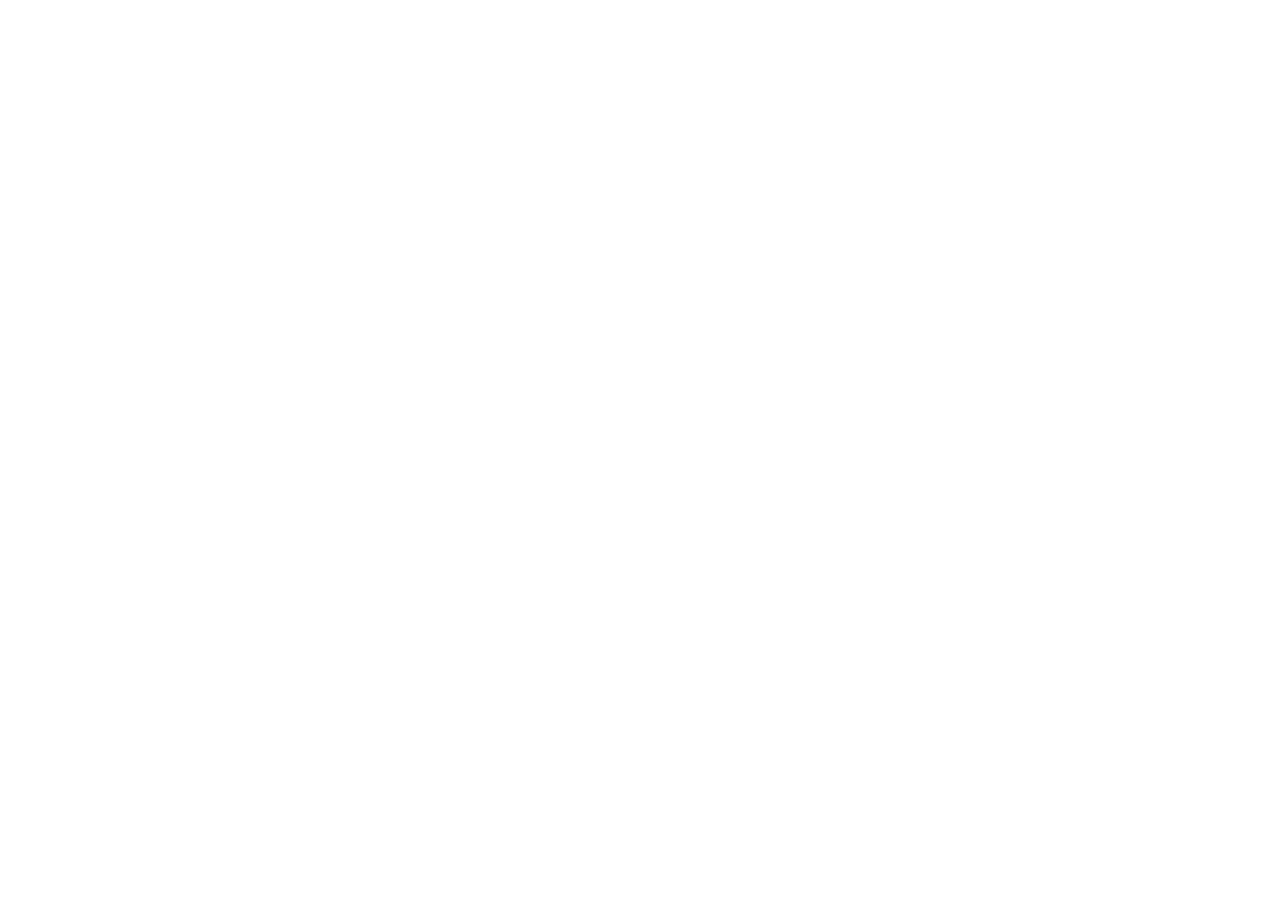
==== blabla.html @ 0b063b3e "type shit" ====
<!DOCTYPE html>
<html lang="en">
<head>
    <meta charset="UTF-8">
    <meta name="viewport" content="width=device-width, initial-scale=1.0">
    <title>Document</title>
</head>
<body>
    
</body>
</html>
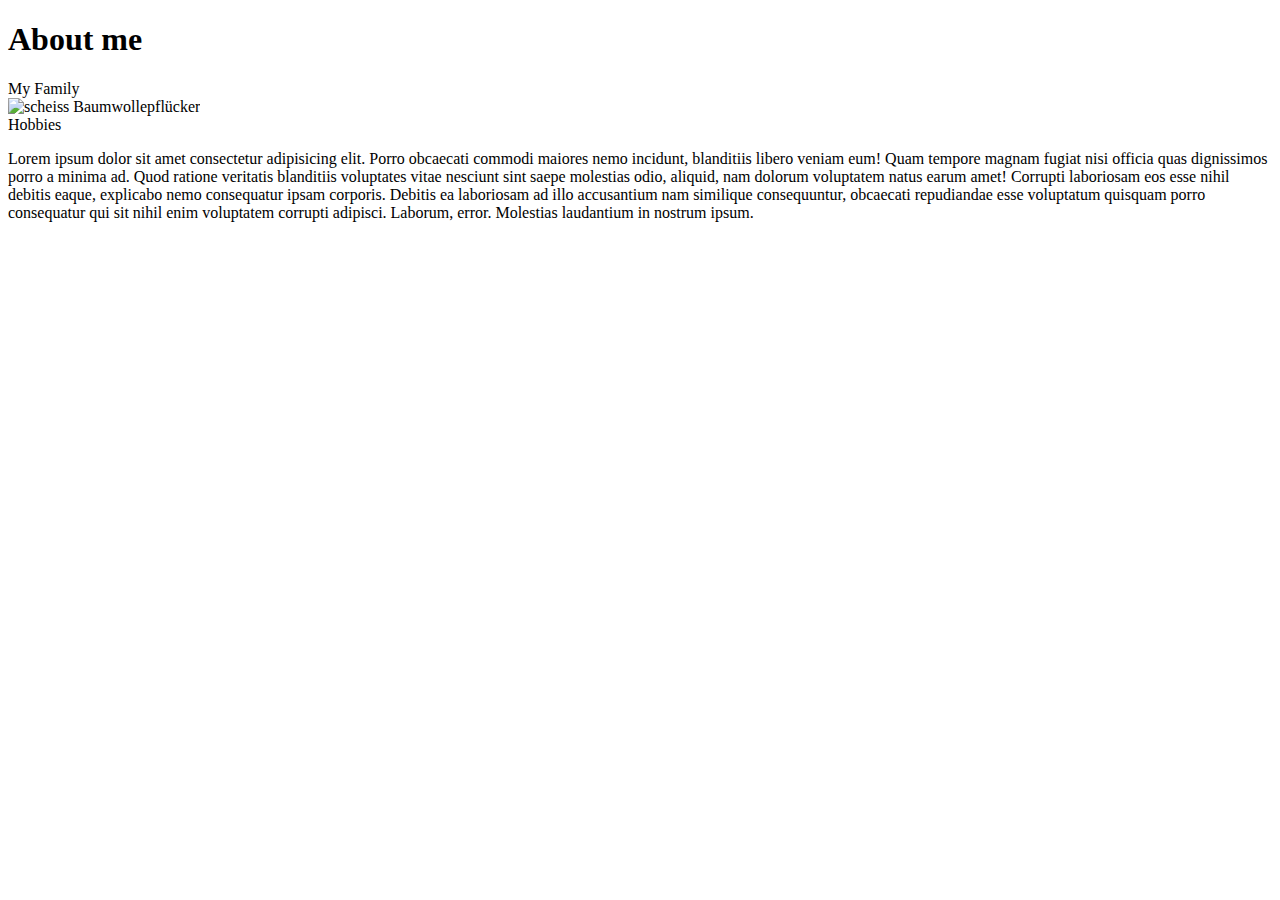
==== commit d0624dbb: "commit everything" ====
--- a/blabla.html
+++ b/blabla.html
@@ -6,6 +6,31 @@
     <title>Document</title>
 </head>
 <body>
-    
+    <main>
+        <div>
+            <h1 class="text-center mt-5 mb-5 text-white">About me</h1>
+        </div>
+        <div class="half-card ">
+            <div class="container">
+                <div class="card text-bg-dark">
+                    <div class="card-header">My Family</div>
+                    <img src="./imgs/cotton-2789838_1280.png" alt="scheiss Baumwollepflücker" width="500" height="500">
+                </div>
+            </div>
+            <div class="container">
+                <div class="card text-bg-dark">
+                    <div class="card-header">Hobbies</div>
+                    <div class="card-body">
+                    <p class="card-text">Lorem ipsum dolor sit amet consectetur adipisicing elit. Porro obcaecati commodi maiores nemo incidunt, blanditiis libero veniam eum! Quam tempore magnam fugiat nisi officia quas dignissimos porro a minima ad.
+                    Quod ratione veritatis blanditiis voluptates vitae nesciunt sint saepe molestias odio, aliquid, nam dolorum voluptatem natus earum amet! Corrupti laboriosam eos esse nihil debitis eaque, explicabo nemo consequatur ipsam corporis.
+                    Debitis ea laboriosam ad illo accusantium nam similique consequuntur, obcaecati repudiandae esse voluptatum quisquam porro consequatur qui sit nihil enim voluptatem corrupti adipisci. Laborum, error. Molestias laudantium in nostrum ipsum.</p>
+                    </div>
+                </div>
+            </div>
+        </div>
+    </main>
+    <footer>
+
+    </footer>
 </body>
 </html>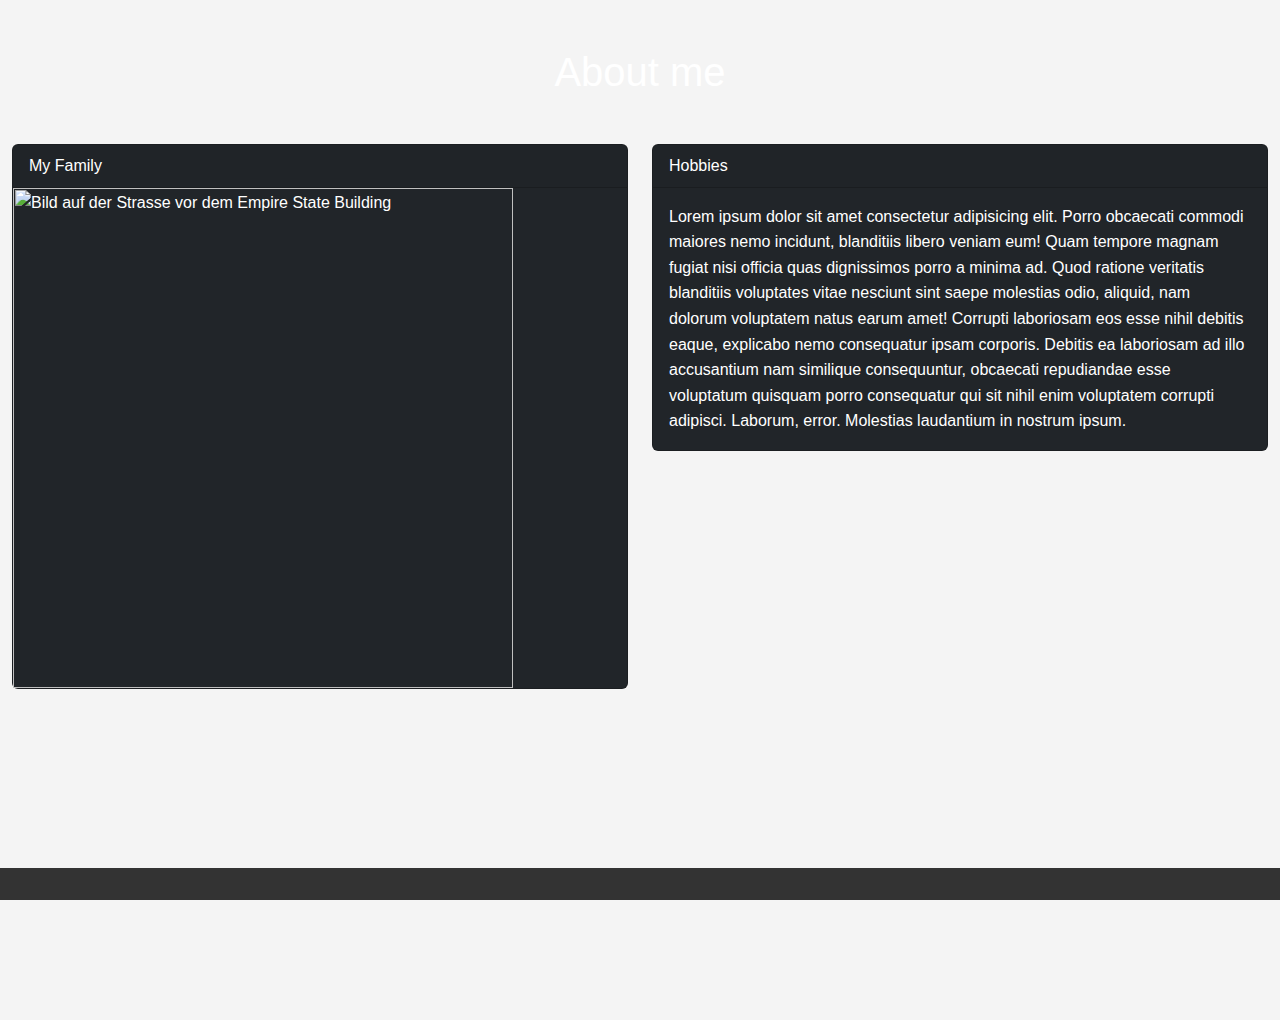
==== commit 7562e069: "commit everything" ====
--- a/blabla.html
+++ b/blabla.html
@@ -1,10 +1,12 @@
-<!DOCTYPE html>
 <html lang="en">
-<head>
-    <meta charset="UTF-8">
-    <meta name="viewport" content="width=device-width, initial-scale=1.0">
-    <title>Document</title>
-</head>
+  <head>
+      <meta charset="UTF-8">
+      <meta name="viewport" content="width=device-width, initial-scale=1.0">
+      <title>Simple Website</title>
+      <link href="https://cdn.jsdelivr.net/npm/bootstrap@5.3.3/dist/css/bootstrap.min.css" rel="stylesheet" integrity="sha384-QWTKZyjpPEjISv5WaRU9OFeRpok6YctnYmDr5pNlyT2bRjXh0JMhjY6hW+ALEwIH" crossorigin="anonymous">
+      <script src="https://cdn.jsdelivr.net/npm/bootstrap@5.3.3/dist/js/bootstrap.bundle.min.js" integrity="sha384-YvpcrYf0tY3lHB60NNkmXc5s9fDVZLESaAA55NDzOxhy9GkcIdslK1eN7N6jIeHz" crossorigin="anonymous"></script>
+      <link rel="stylesheet" href="./css/style.css">
+  </head>
 <body>
     <main>
         <div>
@@ -14,7 +16,7 @@
             <div class="container">
                 <div class="card text-bg-dark">
                     <div class="card-header">My Family</div>
-                    <img src="./imgs/cotton-2789838_1280.png" alt="scheiss Baumwollepflücker" width="500" height="500">
+                    <img src="./images/josh-hild-bSM_jWP5gwc-unsplash.jpg" alt="Bild auf der Strasse vor dem Empire State Building" width="500" height="500">
                 </div>
             </div>
             <div class="container">
--- a/css/style.css
+++ b/css/style.css
@@ -0,0 +1,81 @@
+* {
+    margin: 0;
+    padding: 0;
+    box-sizing: border-box;
+}
+
+body {
+    font-family: Arial, sans-serif;
+    line-height: 1.6;
+    background-color: #f4f4f4;
+    color: #333;
+    min-height: 100vh;
+    display: flex;
+    flex-direction: column;
+    margin-bottom: 120px;
+}
+
+.cool {
+    background-image: url("../images/josh-hild-bSM_jWP5gwc-unsplash.jpg");
+}
+
+header {
+    background: #333;
+    color: #fff;
+    padding: 1rem 0;
+    text-align: center;
+}
+
+header h1 {
+    margin-bottom: 0.5rem;
+}
+
+nav ul {
+    list-style: none;
+    padding: 0;
+}
+
+nav ul li {
+    display: inline;
+    margin: 0 0.5rem;
+}
+
+nav ul li a {
+    color: #fff;
+    text-decoration: none;
+    font-weight: bold;
+}
+
+main section {
+    margin-bottom: 2rem;
+    background: #fff;
+    padding: 1rem;
+    border-radius: 5px;
+    box-shadow: 0 0 10px rgba(0, 0, 0, 0.1);
+}
+
+main section img {
+    max-width: 100%;
+    height: auto;
+    border-radius: 5px;
+    margin-bottom: 1rem;
+}
+
+footer {
+    background: #333;
+    color: #fff;
+    text-align: center;
+    padding: 1rem 0;
+    position: fixed;
+    width: 100%;
+    bottom: 0;
+}
+
+.background {
+    background: rgb(0, 147, 233);
+}
+
+.half-card{
+    display: flex;
+    justify-content: space-around;
+}
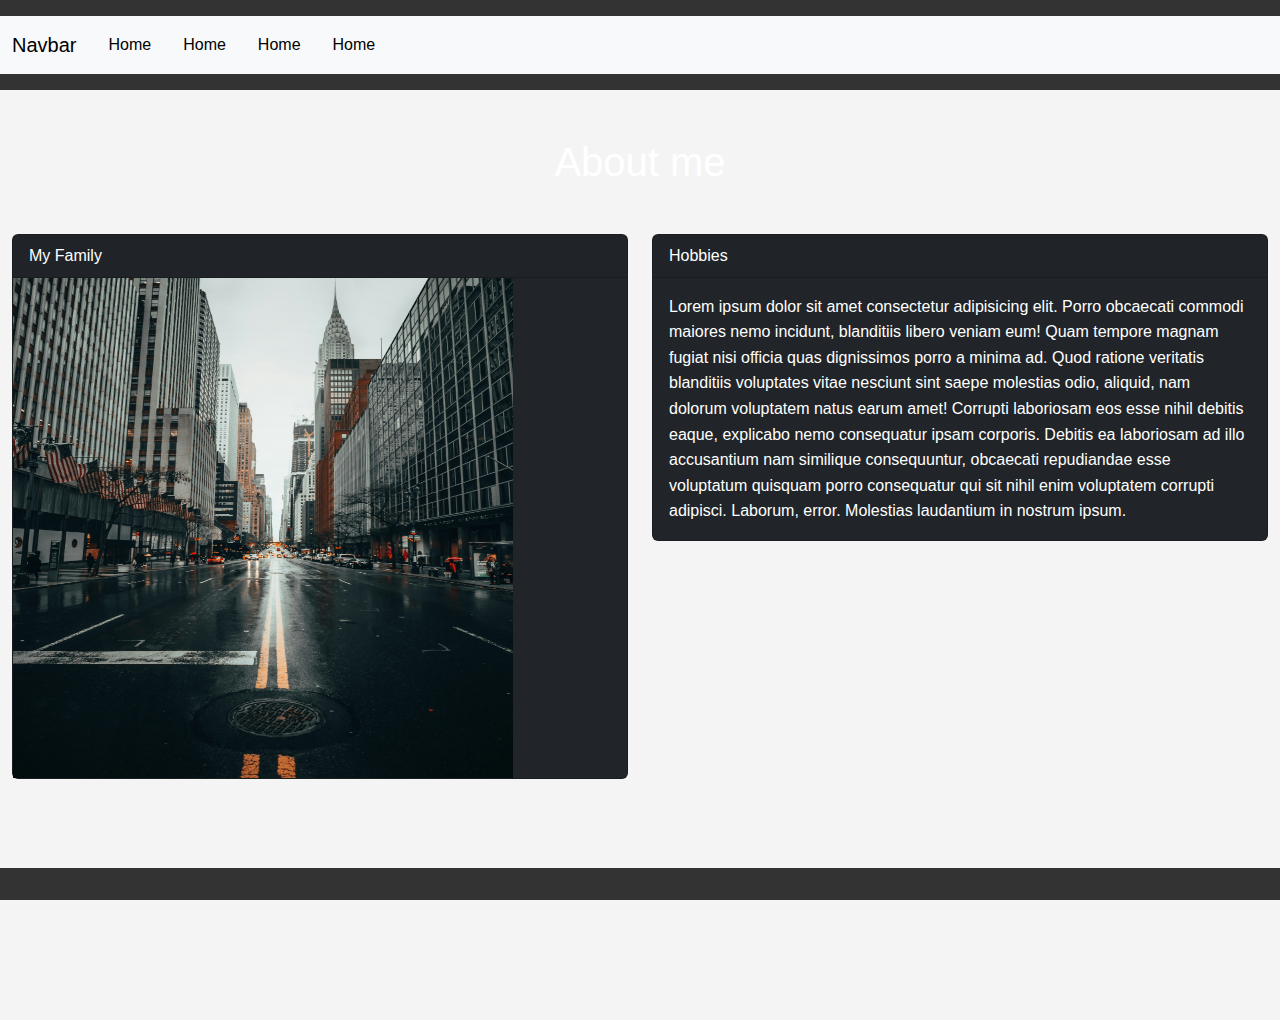
==== commit 494bea7b: "c" ====
--- a/blabla.html
+++ b/blabla.html
@@ -8,6 +8,29 @@
       <link rel="stylesheet" href="./css/style.css">
   </head>
 <body>
+    <header>
+        <nav class="navbar navbar-expand-lg bg-body-tertiary">
+            <div class="container-fluid">
+              <a class="navbar-brand" href="#">Navbar</a>
+              <div class="collapse navbar-collapse" id="navbarSupportedContent">
+                <ul class="navbar-nav me-auto mb-2 mb-lg-0">
+                  <li class="nav-item">
+                    <a class="nav-link active" aria-current="page" href="./blabla.html">Home</a>
+                  </li>
+                  <li class="nav-item">
+                    <a class="nav-link active" aria-current="page" href="./timeline.html">Home</a>
+                  </li>
+                  <li class="nav-item">
+                    <a class="nav-link active" aria-current="page" href="#">Home</a>
+                  </li>
+                  <li class="nav-item">
+                    <a class="nav-link active" aria-current="page" href="#">Home</a>
+                  </li>
+                </ul>
+              </div>
+            </div>
+          </nav>
+    </header>
     <main>
         <div>
             <h1 class="text-center mt-5 mb-5 text-white">About me</h1>
